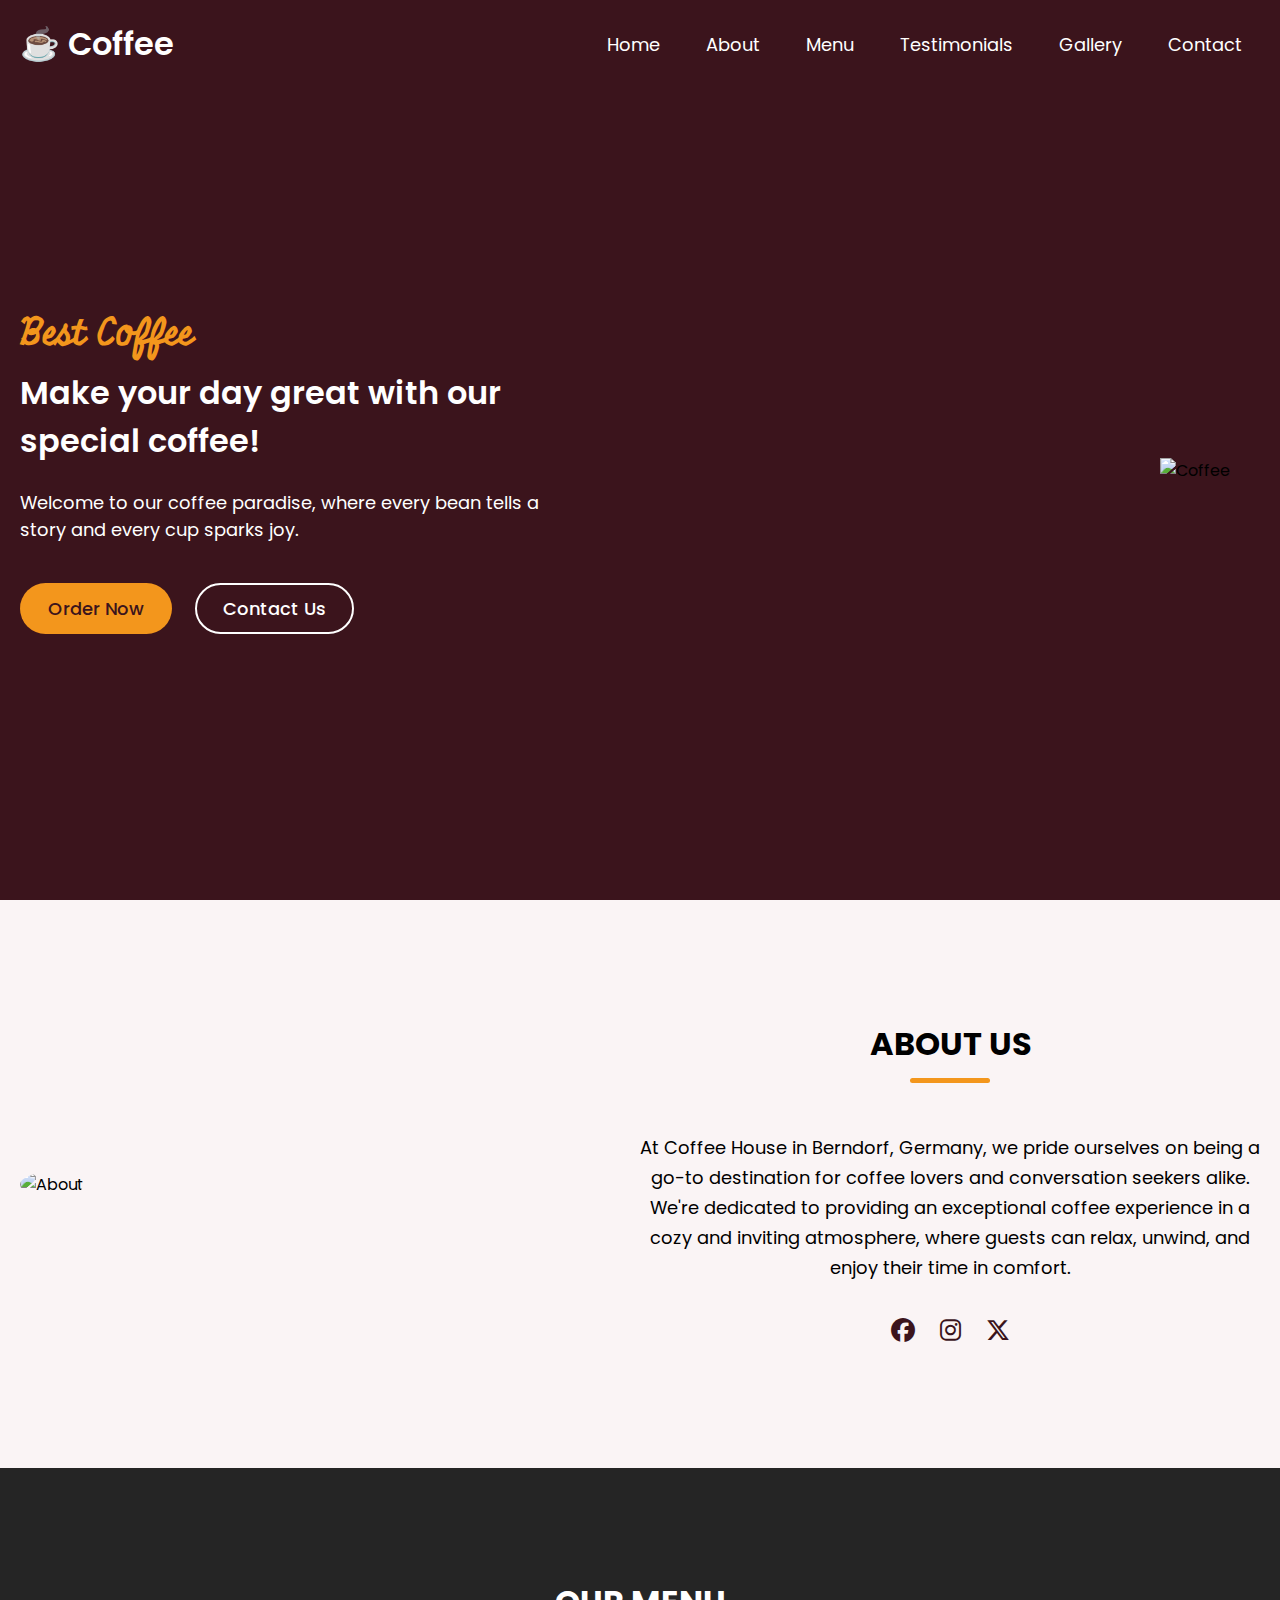
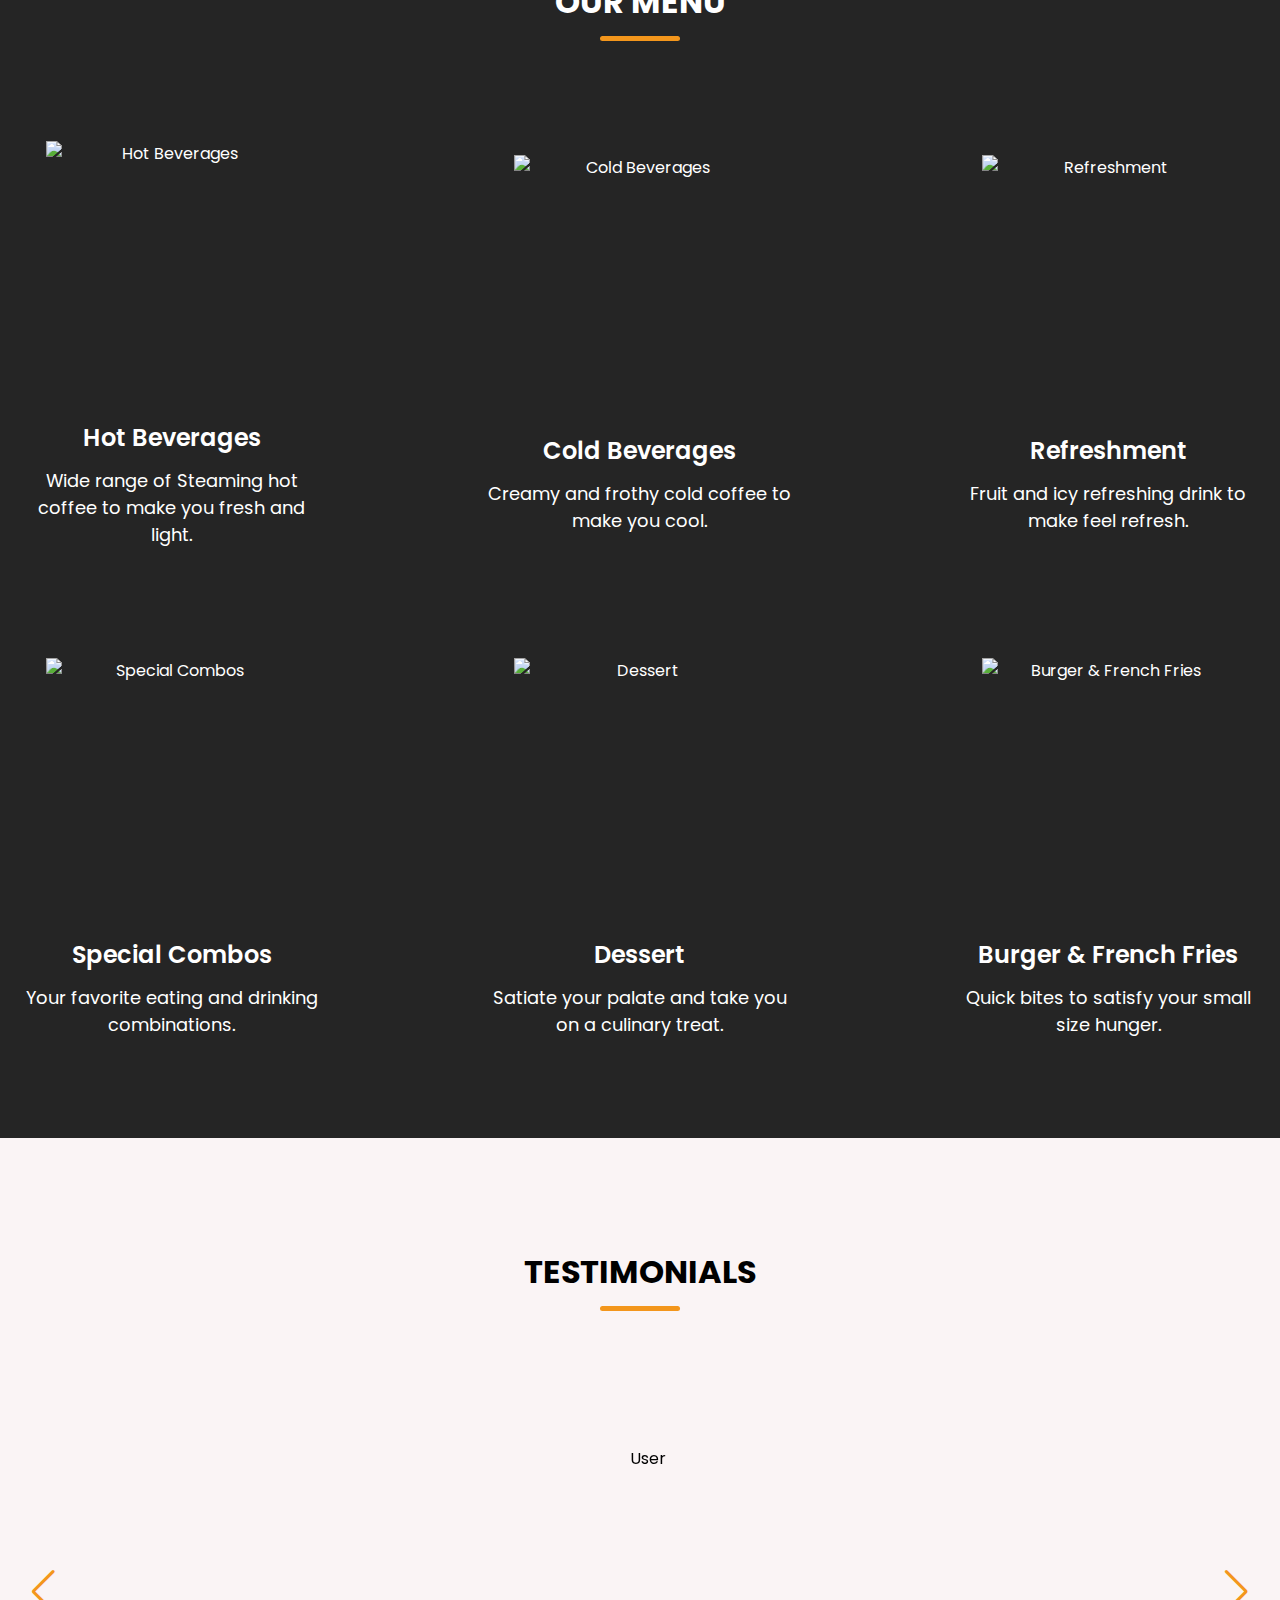
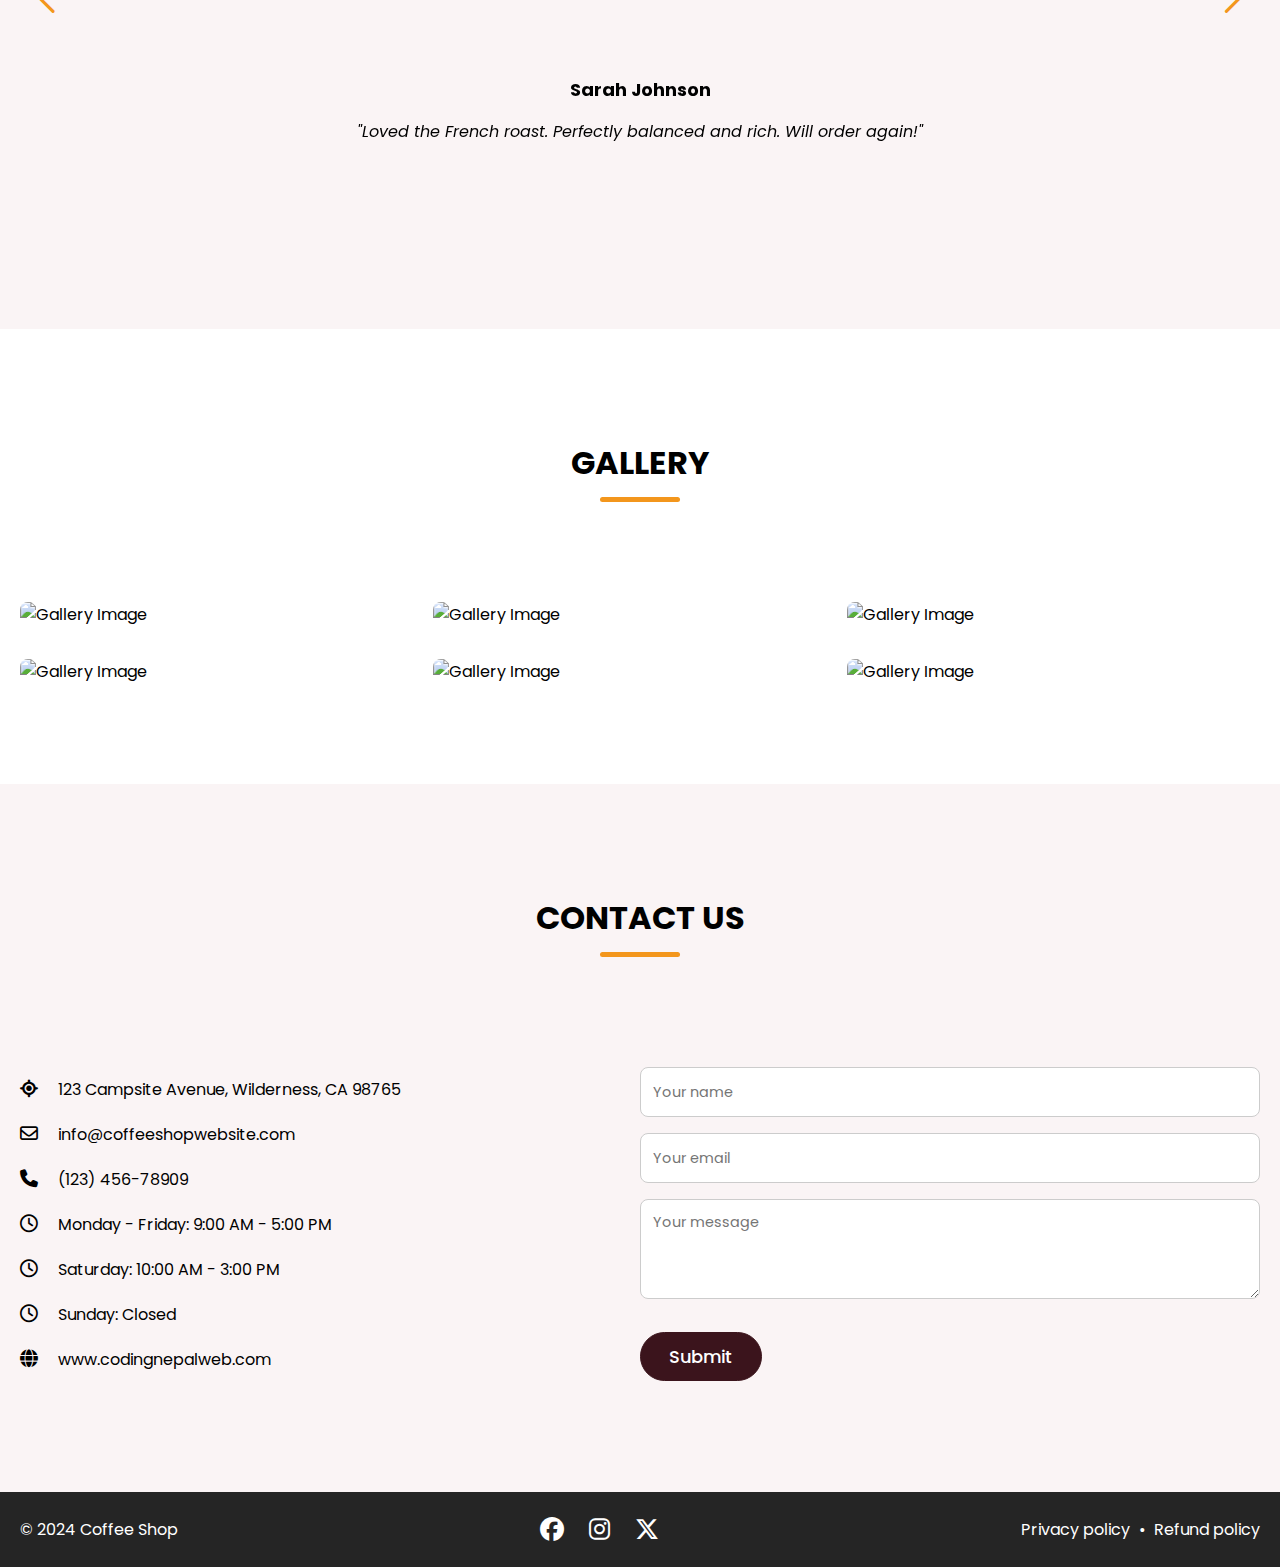
==== index.html @ ae1718e5 "Update index.html" ====
<!DOCTYPE html>
<!-- Coding by CodingNepal - youtube.com/@codingnepal -->
<html lang="en">
<head>
    <meta charset="UTF-8" />
    <meta name="viewport" content="width=device-width, initial-scale=1.0" />
    <title>Coffee Website | CodingNepal</title>
    <!-- Linking Font Awesome for icons -->
    <link rel="stylesheet" href="https://cdnjs.cloudflare.com/ajax/libs/font-awesome/6.6.0/css/all.min.css" />
    <!-- Linking Swiper CSS -->
    <link rel="stylesheet" href="https://cdn.jsdelivr.net/npm/swiper@11/swiper-bundle.min.css" />
    <link rel="stylesheet" href="style.css" />
</head>
<body>
    <!-- Header / Navbar -->
    <header>
        <nav class="navbar">
            <a href="#" class="nav-logo">
                <h2 class="logo-text">☕ Coffee</h2>
            </a>

            <ul class="nav-menu">
                <button id="menu-close-button" class="fas fa-times"></button>

                <li class="nav-item">
                    <a href="#" class="nav-link">Home</a>
                </li>
                <li class="nav-item">
                    <a href="#about" class="nav-link">About</a>
                </li>
                <li class="nav-item">
                    <a href="#menu" class="nav-link">Menu</a>
                </li>
                <li class="nav-item">
                    <a href="#testimonials" class="nav-link">Testimonials</a>
                </li>
                <li class="nav-item">
                    <a href="#gallery" class="nav-link">Gallery</a>
                </li>
                <li class="nav-item">
                    <a href="#contact" class="nav-link">Contact</a>
                </li>
            </ul>

            <button id="menu-open-button" class="fas fa-bars"></button>
        </nav>
    </header>

    <main>
        <!-- Hero section -->
        <section class="hero-section">
            <div class="section-content">
                <div class="hero-details">
                    <h2 class="title">Best Coffee</h2>
                    <h3 class="subtitle">Make your day great with our special coffee!</h3>
                    <p class="description">Welcome to our coffee paradise, where every bean tells a story and every cup sparks joy.</p>

                    <div class="buttons">
                        <a href="#" class="button order-now">Order Now</a>
                        <a href="#contact" class="button contact-us">Contact Us</a>
                    </div>
                </div>
                <div class="hero-image-wrapper">
                    <img src="images/coffee-hero-section.png" alt="Coffee" class="hero-image" />
                </div>
            </div>
        </section>

        <!-- About section -->
        <section class="about-section" id="about">
            <div class="section-content">
                <div class="about-image-wrapper">
                    <img src="images/about-image.jpg" alt="About" class="about-image" />
                </div>
                <div class="about-details">
                    <h2 class="section-title">About Us</h2>
                    <p class="text">At Coffee House in Berndorf, Germany, we pride ourselves on being a go-to destination for coffee lovers and conversation seekers alike. We're dedicated to providing an exceptional coffee experience in a cozy and inviting atmosphere, where guests can relax, unwind, and enjoy their time in comfort.</p>
                    <div class="social-link-list">
                        <a href="#" class="social-link"><i class="fa-brands fa-facebook"></i></a>
                        <a href="#" class="social-link"><i class="fa-brands fa-instagram"></i></a>
                        <a href="#" class="social-link"><i class="fa-brands fa-x-twitter"></i></a>
                    </div>
                </div>
            </div>
        </section>

        <!-- Menu section -->
        <section class="menu-section" id="menu">
            <h2 class="section-title">Our Menu</h2>
            <div class="section-content">
                <ul class="menu-list">
                    <li class="menu-item">
                        <img src="images/hot-beverages.png" alt="Hot Beverages" class="menu-image" />
                        <div class="menu-details">
                            <h3 class="name">Hot Beverages</h3>
                            <p class="text">Wide range of Steaming hot coffee to make you fresh and light.</p>
                        </div>
                    </li>
                    <li class="menu-item">
                        <img src="images/cold ```html
-beverages.png" alt="Cold Beverages" class="menu-image" />
                        <div class="menu-details">
                            <h3 class="name">Cold Beverages</h3>
                            <p class="text">Creamy and frothy cold coffee to make you cool.</p>
                        </div>
                    </li>
                    <li class="menu-item">
                        <img src="images/refreshment.png" alt="Refreshment" class="menu-image" />
                        <div class="menu-details">
                            <h3 class="name">Refreshment</h3>
                            <p class="text">Fruit and icy refreshing drink to make feel refresh.</p>
                        </div>
                    </li>
                    <li class="menu-item">
                        <img src="images/special-combo.png" alt="Special Combos" class="menu-image" />
                        <div class="menu-details">
                            <h3 class="name">Special Combos</h3>
                            <p class="text">Your favorite eating and drinking combinations.</p>
                        </div>
                    </li>
                    <li class="menu-item">
                        <img src="images/desserts.png" alt="Dessert" class="menu-image" />
                        <div class="menu-details">
                            <h3 class="name">Dessert</h3>
                            <p class="text">Satiate your palate and take you on a culinary treat.</p>
                        </div>
                    </li>
                    <li class="menu-item">
                        <img src="images/burger-frenchfries.png" alt="Burger & French Fries" class="menu-image" />
                        <div class="menu-details">
                            <h3 class="name">Burger & French Fries</h3>
                            <p class="text">Quick bites to satisfy your small size hunger.</p>
                        </div>
                    </li>
                </ul>
            </div>
        </section>

        <!-- Testimonials section -->
        <section class="testimonials-section" id="testimonials">
            <h2 class="section-title">Testimonials</h2>
            <div class="section-content">
                <div class="slider-container swiper">
                    <div class="slider-wrapper">
                        <ul class="testimonials-list swiper-wrapper">
                            <li class="testimonial swiper-slide">
                                <img src="images/user-1.jpg" alt="User " class="user-image" />
                                <h3 class="name">Sarah Johnson</h3>
                                <i class="feedback">"Loved the French roast. Perfectly balanced and rich. Will order again!"</i>
                            </li>
                            <li class="testimonial swiper-slide">
                                <img src="images/user-2.jpg" alt="User " class="user-image" />
                                <h3 class="name">James Wilson</h3>
                                <i class="feedback">"Great espresso blend! Smooth and bold flavor. Fast shipping too!"</i>
                            </li>
                            <li class="testimonial swiper-slide">
                                <img src="images/user-3.jpg" alt="User " class="user-image" />
                                <h3 class="name">Michael Brown</h3>
                                <i class="feedback">"Fantastic mocha flavor. Fresh and aromatic. Quick shipping!"</i>
                            </li>
                            <li class="testimonial swiper-slide">
                                <img src="images/user-4.jpg" alt="User " class="user-image" />
                                <h3 class="name">Emily Harris</h3>
                                <i class="feedback">"Excellent quality! Fresh beans and quick delivery. Highly recommend."</i>
                            </li>
                            <li class="testimonial swiper-slide">
                                <img src="images/user-5.jpg" alt="User " class="user-image" />
                                <h3 class="name">Anthony Thompson</h3>
                                <i class="feedback">"Best decaf I've tried! Smooth and flavorful. Arrived promptly."</i>
                            </li>
                        </ul>

                        <div class="swiper-pagination"></div>
                        <div class="swiper-slide-button swiper-button-prev"></div>
                        <div class="swiper-slide-button swiper-button-next"></div>
                    </div>
                </div>
            </div>
        </section>

        <!-- Gallery section -->
        <section class="gallery-section" id="gallery">
            <h2 class="section-title">Gallery</h2>
            <div class="section-content">
                <ul class="gallery-list">
                    <li class="gallery-item">
                        <img src="images/gallery-1.jpg" alt="Gallery Image" class="gallery-image" />
                    </li>
                    <li class="gallery-item">
                        <img src="images/gallery-2.jpg" alt="Gallery Image" class=" gallery-image" />
                    </li>
                    <li class="gallery-item">
                        <img src="images/gallery-3.jpg" alt="Gallery Image" class="gallery-image" />
                    </li>
                    <li class="gallery-item">
                        <img src="images/gallery-4.jpg" alt="Gallery Image" class="gallery-image" />
                    </li>
                    <li class="gallery-item">
                        <img src="images/gallery-5.jpg" alt="Gallery Image" class="gallery-image" />
                    </li>
                    <li class="gallery-item">
                        <img src="images/gallery-6.jpg" alt="Gallery Image" class="gallery-image" />
                    </li>
                </ul>
            </div>
        </section>

        <!-- Contact section -->
        <section class="contact-section" id="contact">
            <h2 class="section-title">Contact Us</h2>
            <div class="section-content">
                <ul class="contact-info-list">
                    <li class="contact-info">
                        <i class="fa-solid fa-location-crosshairs"></i>
                        <p>123 Campsite Avenue, Wilderness, CA 98765</p>
                    </li>
                    <li class="contact-info">
                        <i class="fa-regular fa-envelope"></i>
                        <p>info@coffeeshopwebsite.com</p>
                    </li>
                    <li class="contact-info">
                        <i class="fa-solid fa-phone"></i>
                        <p>(123) 456-78909</p>
                    </li>
                    <li class="contact-info">
                        <i class="fa-regular fa-clock"></i>
                        <p>Monday - Friday: 9:00 AM - 5:00 PM</p>
                    </li>
                    <li class="contact-info">
                        <i class="fa-regular fa-clock"></i>
                        <p>Saturday: 10:00 AM - 3:00 PM</p>
                    </li>
                    <li class="contact-info">
                        <i class="fa-regular fa-clock"></i>
                        <p>Sunday: Closed</p>
                    </li>
                    <li class="contact-info">
                        <i class="fa-solid fa-globe"></i>
                        <p>www.codingnepalweb.com</p>
                    </li>
                </ul>

                <form action="#" class="contact-form">
                    <input type="text" placeholder="Your name" class="form-input" required />
                    <input type="email" placeholder="Your email" class="form-input" required />
                    <textarea placeholder="Your message" class="form-input" required></textarea>
                    <button type="submit" class="button submit-button">Submit</button>
                </form>
            </div>
        </section>

        <!-- Footer section -->
        <footer class="footer-section">
            <div class="section-content">
                <p class="copyright-text">© 2024 Coffee Shop</p>

                <div class="social-link-list">
                    <a href="#" class="social-link"><i class="fa-brands fa-facebook"></i></a>
                    <a href="#" class="social-link"><i class="fa-brands fa-instagram"></i></a>
                    <a href="#" class="social-link"><i class="fa-brands fa-x-twitter"></i></a>
                </div>

                <p class="policy-text">
                    <a href="#" class="policy-link">Privacy policy</a>
                    <span class="separator">•</span>
                    <a href="#" class="policy-link">Refund policy</a>
                </p>
            </div>
        </footer>
    </main>

    <!-- Linking Swiper script -->
    <script src="https://cdn.jsdelivr.net/npm/swiper@11/swiper-bundle.min.js"></script>

    <!-- Linking custom script -->
    <script src="script.js"></script>
</body>
</html>
---- style.css ----
/* Google Fonts Link */
@import url('https://fonts.googleapis.com/css2?family=Miniver&family=Poppins:ital,wght@0,400;0,500;0,600;0,700;1,400&display=swap');

* {
  padding: 0;
  margin: 0;
  box-sizing: border-box;
  font-family: "Poppins", sans-serif;
}

:root {
  /* Colors */
  --white-color: #fff;
  --dark-color: #252525;
  --primary-color: #3b141c;
  --secondary-color: #f3961c;
  --light-pink-color: #faf4f5;
  --medium-gray-color: #ccc;

  /* Font size */
  --font-size-s: 0.9rem;
  --font-size-n: 1rem;
  --font-size-m: 1.12rem;
  --font-size-l: 1.5rem;
  --font-size-xl: 2rem;
  --font-size-xxl: 2.3rem;

  /* Font weight */
  --font-weight-normal: 400;
  --font-weight-medium: 500;
  --font-weight-semibold: 600;
  --font-weight-bold: 700;

  /* Border radius */
  --border-radius-s: 8px;
  --border-radius-m: 30px;
  --border-radius-circle: 50%;

  /* Site max width */
  --site-max-width: 1300px;
}

html {
  scroll-behavior: smooth;
}

/* Stylings for whole site */
ul {
  list-style: none;
}

a {
  text-decoration: none;
}

button {
  cursor: pointer;
  background: none;
  border: none;
}

img {
  width: 100%;
}

:where(section, footer) .section-content {
  margin: 0 auto;
  padding: 0 20px;
  max-width: var(--site-max-width);
}

section .section-title {
  text-align: center;
  padding: 60px 0 100px;
  text-transform: uppercase;
  font-size: var(--font-size-xl);
}

section .section-title::after {
  content: "";
  width: 80px;
  height: 5px;
  display: block;
  margin: 10px auto 0;
  background: var(--secondary-color);
  border-radius: var(--border-radius-s);
}

/* Navbar styling */
header {
  z-index: 5;
  width: 100%;
  position: fixed;
  background: var(--primary-color);
}

header .navbar {
  display: flex;
  padding: 20px;
  align-items: center;
  margin: 0 auto;
  justify-content: space-between;
  max-width: var(--site-max-width);
}

.navbar .nav-logo .logo-text {
  color: var(--white-color);
  font-size: var(--font-size-xl);
  font-weight: var(--font-weight-semibold);
}

.navbar .nav-menu {
  gap: 10px;
  display: flex;
}

.navbar .nav-menu .nav-link {
  padding: 10px 18px;
  color: var(--white-color);
  font-size: var(--font-size-m);
  border-radius: var(--border-radius-m);
  transition: 0.3s ease;
}

.navbar .nav-menu .nav-link:hover {
  color: var(--primary-color);
  background: var(--secondary-color);
}

.navbar :where(#menu-open-button, #menu-close-button) {
  display: none;
}

/* Hero section styling */
.hero-section {
  min-height: 100vh;
  background: var(--primary-color);
}

.hero-section .section-content {
  display: flex;
  padding-top: 40px;
  align-items: center;
  min-height: 100vh;
  justify-content: space-between;
}

.hero-section .hero-details {
  color: var(--white-color);
}

.hero-section .hero-details .title {
  font-size: var(--font-size-xxl);
  color: var(--secondary-color);
  font-family: "Miniver", sans-serif;
}

.hero-section .hero-details .subtitle {
  margin-top: 8px;
  max-width: 70%;
  font-size: var(--font-size-xl);
  font-weight: var(--font-weight-semibold);
}

.hero-section .hero-details .description {
  max-width: 70%;
  margin: 24px 0 40px;
  font-size: var(--font-size-m);
}

.hero-section .hero-details .buttons {
  display: flex;
  gap: 23px;
}

.hero-section .hero-details .button {
  padding: 10px 26px;
  display: block;
  border: 2px solid transparent;
  border-radius: var(--border-radius-m);
  background: var(--secondary-color);
  color: var(--primary-color);
  font-size: var(--font-size-m);
  font-weight: var(--font-weight-medium);
  transition: 0.3s ease;
}

.hero-section .hero-details .button:hover,
.hero-section .hero-details .button.contact-us {
  color: var(--white-color);
  border-color: var(--white-color);
  background: transparent;
}

.hero-section .hero-details .button.contact-us:hover {
  color: var(--primary-color);
  background: var(--secondary-color);
  border-color: var(--secondary-color);
}

.hero-section .hero-image-wrapper {
  max-width: 500px;
  margin-right: 30px;
}

/* About section styling */
.about-section {
  padding: 120px 0;
  background: var(--light-pink-color);
}

.about-section .section-content {
  display: flex;
  gap: 50px;
  align-items: center;
  justify-content: space-between;
}

.about-section .about-image-wrapper .about-image {
  height: 400px;
  width: 400px;
  object-fit: cover;
  border-radius: var(--border-radius-circle);
}

.about-section .about-details {
  max-width: 50%;
}

.about-section .about-details .section-title {
  padding: 0;
}

.about-section .about-details .text {
  line-height: 30px;
  margin: 50px 0 30px;
  text-align: center;
  font-size: var(--font-size-m);
}

.about-section .social-link-list {
  display: flex;
  gap: 25px;
  justify-content: center;
}

.about-section .social-link-list .social-link {
  color: var(--primary-color);
  font-size: var(--font-size-l);
  transition: 0.2s ease;
}

.about-section .social-link-list .social-link:hover {
  color: var(--secondary-color);
}

/* Menu section styling */
.menu-section {
  color: var(--white-color);
  background: var(--dark-color);
  padding: 50px 0 100px;
}

.menu-section .menu-list {
  display: flex;
  gap: 110px;
  flex-wrap: wrap;
  align-items: center;
  justify-content: space-between;
}

.menu-section .menu-list .menu-item {
  display: flex;
  text-align: center;
  flex-direction: column;
  align-items: center;
  justify-content: space-between;
  width: calc(100% / 3 - 110px);
}

.menu-section .menu-list .menu-item .menu-image {
  width: 83%;
  aspect-ratio: 1;
  margin-bottom: 15px;
  object-fit: contain;
}

.menu-section .menu-list .menu-item .name {
  margin: 12px 0;
  font-size: var(--font-size-l);
  font-weight: var(--font-weight-semibold);
}

.menu-section .menu-list .menu-item .text {
  font-size: var(--font-size-m);
}

/* Testimonials section styling */
.testimonials-section {
  padding: 50px 0 100px;
  background: var(--light-pink-color);
}

.testimonials-section .slider-wrapper {
  overflow: hidden;
  margin: 0 60px 50px;
}

.testimonials-section .testimonial {
  user-select: none;
  padding: 35px;
  display: flex;
  flex-direction: column;
  justify-content: center;
  align-items: center;
  text-align: center;
}

.testimonials-section .testimonial .user-image {
  width: 180px;
  height: 180px;
  margin-bottom: 50px;
  object-fit: cover;
  border-radius: var(--border-radius-circle);
}

.testimonials-section .testimonial .name {
  margin-bottom: 16px;
  font-size: var(--font-size-m);
}

.testimonials-section .testimonial .feedback {
  line-height: 25px;
}

.testimonials-section .swiper-pagination-bullet {
  width: 15px;
  height: 15px;
  opacity: 1;
  background: var(--secondary-color);
}

.testimonials-section .swiper-slide-button {
  color: var(--secondary-color);
  margin-top: -50px;
  transition: 0.3s ease;
}

.testimonials-section .swiper-slide-button:hover {
  color: var(--primary-color);
}

/* Gallery section styling */
.gallery-section {
  padding: 50px 0 100px;
}

.gallery-section .gallery-list {
  display: flex;
  gap: 32px;
  flex-wrap: wrap;
}

.gallery-section .gallery-list .gallery-item {
  overflow: hidden;
  border-radius: var(--border-radius-s);
  width: calc(100% / 3 - 32px);
}

.gallery-section .gallery-item .gallery-image {
  width: 100%;
  height: 100%;
  cursor: zoom-in;
  transition: 0.3s ease;
}

.gallery-section .gallery-item:hover .gallery-image {
  transform: scale(1.3);
}

/* Contact section styling */
.contact-section {
  padding: 50px 0 100px;
  background: var(--light-pink-color);
}

.contact-section .section-content {
  display: flex;
  gap: 48px;
  align-items: center;
  justify-content: space-between;
}

.contact-section .contact-info-list .contact-info {
  display: flex;
  gap: 20px;
  margin: 20px 0;
  align-items: center;
}

.contact-section .contact-info-list .contact-info i {
  font-size: var(--font-size-m);
}

.contact-section .contact-form .form-input {
  width: 100%;
  height: 50px;
  padding: 0 12px;
  outline: none;
  margin-bottom: 16px;
  font-size: var(--font-size-s);
  border-radius: var(--border-radius-s);
  border: 1px solid var(--medium-gray-color);
}

.contact-section .contact-form {
  max-width: 50%;
}

.contact-section .contact-form textarea.form-input {
  height: 100px;
  padding: 12px;
  resize: vertical;
}

.contact-section .contact-form .form-input:focus {
  border-color: var(--secondary-color);
}

.contact-section .contact-form .submit-button {
  padding: 10px 28px;
  outline: none;
  margin-top: 10px;
  border: 1px solid var(--primary-color);
  border-radius: var(--border-radius-m);
  background: var(--primary-color);
  color: var(--white-color);
  font-size: var(--font-size-m);
  font-weight: var(--font-weight-medium);
  transition: 0.3s ease;
}

.contact-section .contact-form .submit-button:hover {
  color: var(--primary-color);
  background: transparent;
}

/* Footer section styling */
.footer-section {
  padding: 20px 0;
  background: var(--dark-color);
}

.footer-section .section-content {
  display: flex;
  align-items: center;
  justify-content: space-between;
}

.footer-section :where(.copyright-text, .social-link, .policy-link) {
  color: var(--white-color);
  transition: 0.2s ease;
}

.footer-section .social-link-list {
  display: flex;
  gap: 25px;
}

.footer-section .social-link-list .social-link {
  font-size: var(--font-size-l);
}

.footer-section .social-link-list .social-link:hover,
.footer-section .policy-text .policy-link:hover {
  color: var(--secondary-color);
}

.footer-section .policy-text .separator {
  color: #fff;
  margin: 0 5px;
}

/* Responsive media query code for max width 1024px */
@media screen and (max-width: 1024px) {
  .menu-section .menu-list {
    gap: 60px;
  }

  .menu-section .menu-list .menu-item {
    width: calc(100% / 3 - 60px);
  }

}

/* Responsive media query code for max width 900px */
@media screen and (max-width: 900px) {
  :root {
    --font-size-m: 1rem;
    --font-size-l: 1.3rem;
    --font-size-xl: 1.5rem;
    --font-size-xxl: 1.8rem;
  }

  body.show-mobile-menu {
    overflow: hidden;
  }

  body.show-mobile-menu header::before {
    content: "";
    content: '';
    position: fixed;
    top: 0;
    left: 0;
    height: 100%;
    width: 100%;
    backdrop-filter: blur(5px);
    background: rgba(0, 0, 0, 0.2);
  }

  .navbar :is(#menu-open-button, #menu-close-button) {
    font-size: var(--font-size-l);

    display: block;
  }

  .navbar :is(#menu-open-button, #menu-close-button):hover {
    color: var(--secondary-color) !important;
  }

  .navbar #menu-open-button {
    color: #fff;
  }

  .navbar .nav-menu #menu-close-button {
    position: absolute;
    right: 30px;
    top: 30px;
  }

  .navbar .nav-menu {
    display: block;
    background: #fff;
    position: fixed;
    top: 0;
    left: -300px;
    height: 100%;
    width: 300px;
    display: flex;
    align-items: center;
    flex-direction: column;
    padding-top: 100px;
    transition: left 0.2s ease;
  }

  body.show-mobile-menu .nav-menu {
    left: 0;
  }

  .navbar .nav-menu .nav-link {
    display: block;
    margin-top: 17px;
    padding: 10px 22px;
    color: var(--dark-color);
    font-size: var(--font-size-l);
  }

  .hero-section .section-content {
    text-align: center;
    gap: 50px;
    padding: 30px 20px 20px;
    justify-content: center;
    flex-direction: column-reverse;
  }

  .hero-section .hero-details :is(.subtitle, .description),
  .about-section .about-details,
  .contact-section .contact-form {
    max-width: 100%;
  }

  .hero-section .hero-details .buttons {
    justify-content: center;
  }

  .hero-section .hero-image-wrapper {
    max-width: 270px;
    margin-right: 0;
  }

  .about-section .section-content {
    gap: 70px;
    flex-direction: column-reverse;
  }

  .about-section .about-image-wrapper .about-image {
    width: 100%;
    height: 100%;
    aspect-ratio: 1;
    max-width: 250px;
  }

  .menu-section .menu-list {
    gap: 30px;
  }

  .menu-section .menu-list .menu-item {
    width: calc(100% / 2 - 30px);
  }

  .menu-section .menu-list .menu-item .menu-image {
    max-width: 200px;
  }

  .gallery-section .gallery-list {
    gap: 30px;
  }

  .gallery-section .gallery-list .gallery-item {
    width: calc(100% / 2 - 30px);
  }

  .contact-section .section-content {
    align-items: center;
    flex-direction: column-reverse;
  }
}

/* Responsive media query code for max width 640px */
@media screen and (max-width: 640px) {

  .menu-section .menu-list .menu-item,
  .gallery-section .gallery-list .gallery-item {
    width: 100%;
  }

  .menu-section .menu-list {
    gap: 60px;
  }

  .testimonials-section .slider-wrapper {
    margin: 0 0 30px;
  }

  .testimonials-section .swiper-slide-button {
    display: none;
  }

  .footer-section .section-content {
    flex-direction: column;
    gap: 20px;
  }
}
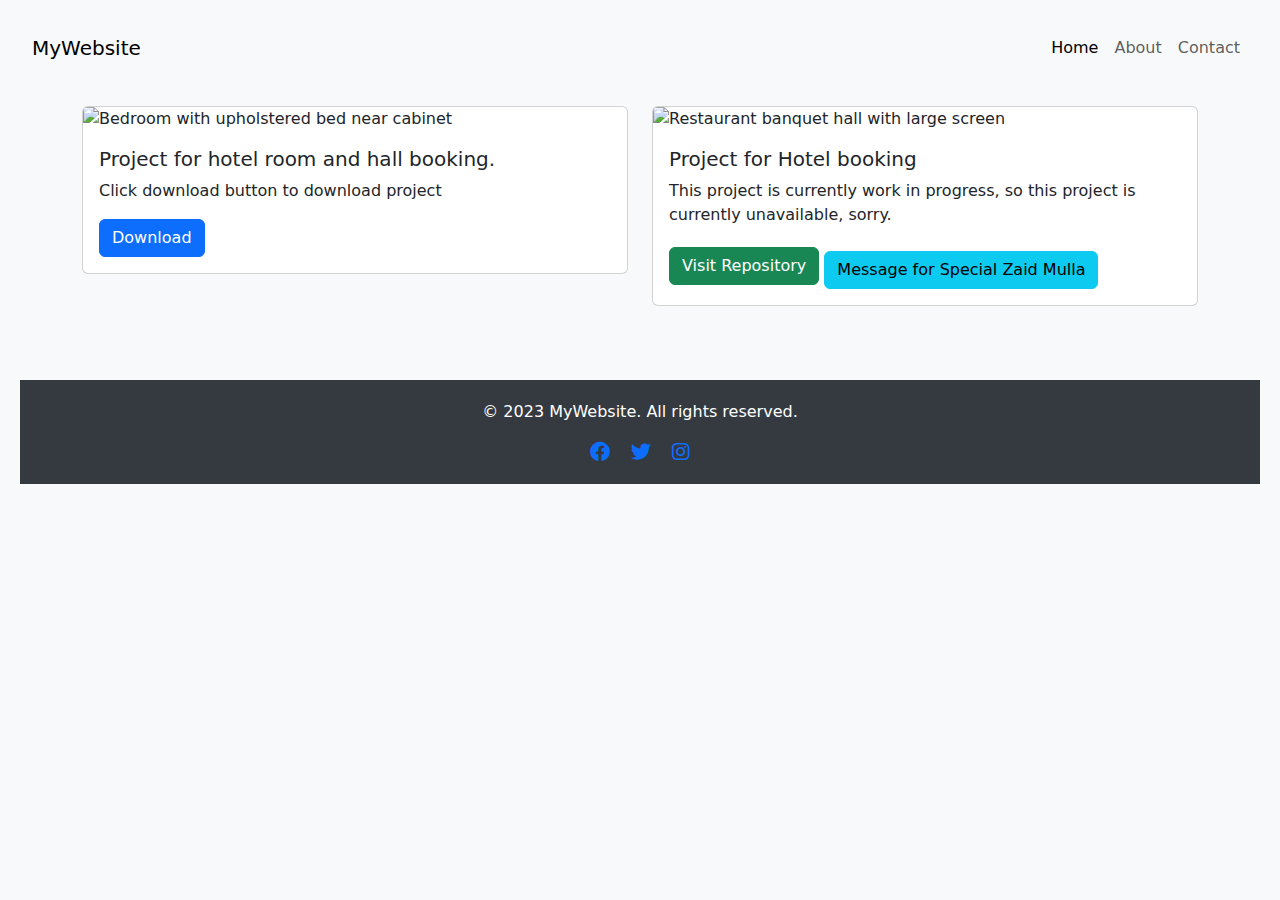
==== commit 828506cb: "Update index.html" ====
--- a/index.html
+++ b/index.html
@@ -1,278 +1,143 @@
 <!DOCTYPE html>
-<!-- Coding by CodingNepal - youtube.com/@codingnepal -->
 <html lang="en">
 <head>
-    <meta charset="UTF-8" />
-    <meta name="viewport" content="width=device-width, initial-scale=1.0" />
-    <title>Coffee Website | CodingNepal</title>
-    <!-- Linking Font Awesome for icons -->
-    <link rel="stylesheet" href="https://cdnjs.cloudflare.com/ajax/libs/font-awesome/6.6.0/css/all.min.css" />
-    <!-- Linking Swiper CSS -->
-    <link rel="stylesheet" href="https://cdn.jsdelivr.net/npm/swiper@11/swiper-bundle.min.css" />
-    <link rel="stylesheet" href="style.css" />
+    <meta charset="UTF-8">
+    <meta name="viewport" content="width=device-width, initial-scale=1.0">
+    <title>Card Page</title>
+    <!-- Bootstrap CSS -->
+    <link href="https://cdn.jsdelivr.net/npm/bootstrap@5.3.0/dist/css/bootstrap.min.css" rel="stylesheet">
+    <!-- Font Awesome -->
+    <link rel="stylesheet" href="https://cdnjs.cloudflare.com/ajax/libs/font-awesome/6.0.0/css/all.min.css">
+    <style>
+        body {
+            padding: 20px;
+            background-color: #f8f9fa;
+        }
+        .card {
+            transition: transform 0.3s;
+        }
+        .card:hover {
+            transform: translateY(-10px);
+        }
+        .navbar {
+            margin-bottom: 30px;
+        }
+        footer {
+            margin-top: 50px;
+            padding: 20px 0;
+            background-color: #343a40;
+            color: white;
+        }
+    </style>
 </head>
 <body>
-    <!-- Header / Navbar -->
-    <header>
-        <nav class="navbar">
-            <a href="#" class="nav-logo">
-                <h2 class="logo-text">☕ Coffee</h2>
-            </a>
+    <!-- Navbar -->
+    <nav class="navbar navbar-expand-lg navbar-light bg-light">
+        <div class="container-fluid">
+            <a class="navbar-brand" href="#">MyWebsite</a>
+            <button class="navbar-toggler" type="button" data-bs-toggle="collapse" data-bs-target="#navbarNav">
+                <span class="navbar-toggler-icon"></span>
+            </button>
+            <div class="collapse navbar-collapse" id="navbarNav">
+                <ul class="navbar-nav ms-auto">
+                    <li class="nav-item">
+                        <a class="nav-link active" href="#">Home</a>
+                    </li>
+                    <li class="nav-item">
+                        <a class="nav-link" href="#">About</a>
+                    </li>
+                    <li class="nav-item">
+                        <a class="nav-link" href="#">Contact</a>
+                    </li>
+                </ul>
+            </div>
+        </div>
+    </nav>
 
-            <ul class="nav-menu">
-                <button id="menu-close-button" class="fas fa-times"></button>
-
-                <li class="nav-item">
-                    <a href="#" class="nav-link">Home</a>
-                </li>
-                <li class="nav-item">
-                    <a href="#about" class="nav-link">About</a>
-                </li>
-                <li class="nav-item">
-                    <a href="#menu" class="nav-link">Menu</a>
-                </li>
-                <li class="nav-item">
-                    <a href="#testimonials" class="nav-link">Testimonials</a>
-                </li>
-                <li class="nav-item">
-                    <a href="#gallery" class="nav-link">Gallery</a>
-                </li>
-                <li class="nav-item">
-                    <a href="#contact" class="nav-link">Contact</a>
-                </li>
-            </ul>
-
-            <button id="menu-open-button" class="fas fa-bars"></button>
-        </nav>
-    </header>
-
-    <main>
-        <!-- Hero section -->
-        <section class="hero-section">
-            <div class="section-content">
-                <div class="hero-details">
-                    <h2 class="title">Best Coffee</h2>
-                    <h3 class="subtitle">Make your day great with our special coffee!</h3>
-                    <p class="description">Welcome to our coffee paradise, where every bean tells a story and every cup sparks joy.</p>
-
-                    <div class="buttons">
-                        <a href="#" class="button order-now">Order Now</a>
-                        <a href="#contact" class="button contact-us">Contact Us</a>
-                    </div>
-                </div>
-                <div class="hero-image-wrapper">
-                    <img src="images/coffee-hero-section.png" alt="Coffee" class="hero-image" />
-                </div>
-            </div>
-        </section>
-
-        <!-- About section -->
-        <section class="about-section" id="about">
-            <div class="section-content">
-                <div class="about-image-wrapper">
-                    <img src="images/about-image.jpg" alt="About" class="about-image" />
-                </div>
-                <div class="about-details">
-                    <h2 class="section-title">About Us</h2>
-                    <p class="text">At Coffee House in Berndorf, Germany, we pride ourselves on being a go-to destination for coffee lovers and conversation seekers alike. We're dedicated to providing an exceptional coffee experience in a cozy and inviting atmosphere, where guests can relax, unwind, and enjoy their time in comfort.</p>
-                    <div class="social-link-list">
-                        <a href="#" class="social-link"><i class="fa-brands fa-facebook"></i></a>
-                        <a href="#" class="social-link"><i class="fa-brands fa-instagram"></i></a>
-                        <a href="#" class="social-link"><i class="fa-brands fa-x-twitter"></i></a>
+    <!-- Card Container -->
+    <div class="container">
+        <div class="row">
+            <!-- Card 1 -->
+            <div class="col-md-6 mb-4">
+                <div class="card">
+                    <!-- Updated Image for Card 1 -->
+                    <img src="https://images.pexels.com/photos/262048/pexels-photo-262048.jpeg" 
+                         class="card-img-top img-fluid" 
+                         alt="Bedroom with upholstered bed near cabinet">
+                    <div class="card-body">
+                        <h5 class="card-title">Project for hotel room and hall booking.</h5>
+                        <p class="card-text">Click download button to download project</p>
+                        <!-- Updated Button with Link -->
+                        <a href="https://aadildiwan107.github.io/Cafe/" target="_blank" class="btn btn-primary">Download</a>
                     </div>
                 </div>
             </div>
-        </section>
-
-        <!-- Menu section -->
-        <section class="menu-section" id="menu">
-            <h2 class="section-title">Our Menu</h2>
-            <div class="section-content">
-                <ul class="menu-list">
-                    <li class="menu-item">
-                        <img src="images/hot-beverages.png" alt="Hot Beverages" class="menu-image" />
-                        <div class="menu-details">
-                            <h3 class="name">Hot Beverages</h3>
-                            <p class="text">Wide range of Steaming hot coffee to make you fresh and light.</p>
-                        </div>
-                    </li>
-                    <li class="menu-item">
-                        <img src="images/cold ```html
--beverages.png" alt="Cold Beverages" class="menu-image" />
-                        <div class="menu-details">
-                            <h3 class="name">Cold Beverages</h3>
-                            <p class="text">Creamy and frothy cold coffee to make you cool.</p>
-                        </div>
-                    </li>
-                    <li class="menu-item">
-                        <img src="images/refreshment.png" alt="Refreshment" class="menu-image" />
-                        <div class="menu-details">
-                            <h3 class="name">Refreshment</h3>
-                            <p class="text">Fruit and icy refreshing drink to make feel refresh.</p>
-                        </div>
-                    </li>
-                    <li class="menu-item">
-                        <img src="images/special-combo.png" alt="Special Combos" class="menu-image" />
-                        <div class="menu-details">
-                            <h3 class="name">Special Combos</h3>
-                            <p class="text">Your favorite eating and drinking combinations.</p>
-                        </div>
-                    </li>
-                    <li class="menu-item">
-                        <img src="images/desserts.png" alt="Dessert" class="menu-image" />
-                        <div class="menu-details">
-                            <h3 class="name">Dessert</h3>
-                            <p class="text">Satiate your palate and take you on a culinary treat.</p>
-                        </div>
-                    </li>
-                    <li class="menu-item">
-                        <img src="images/burger-frenchfries.png" alt="Burger & French Fries" class="menu-image" />
-                        <div class="menu-details">
-                            <h3 class="name">Burger & French Fries</h3>
-                            <p class="text">Quick bites to satisfy your small size hunger.</p>
-                        </div>
-                    </li>
-                </ul>
-            </div>
-        </section>
-
-        <!-- Testimonials section -->
-        <section class="testimonials-section" id="testimonials">
-            <h2 class="section-title">Testimonials</h2>
-            <div class="section-content">
-                <div class="slider-container swiper">
-                    <div class="slider-wrapper">
-                        <ul class="testimonials-list swiper-wrapper">
-                            <li class="testimonial swiper-slide">
-                                <img src="images/user-1.jpg" alt="User " class="user-image" />
-                                <h3 class="name">Sarah Johnson</h3>
-                                <i class="feedback">"Loved the French roast. Perfectly balanced and rich. Will order again!"</i>
-                            </li>
-                            <li class="testimonial swiper-slide">
-                                <img src="images/user-2.jpg" alt="User " class="user-image" />
-                                <h3 class="name">James Wilson</h3>
-                                <i class="feedback">"Great espresso blend! Smooth and bold flavor. Fast shipping too!"</i>
-                            </li>
-                            <li class="testimonial swiper-slide">
-                                <img src="images/user-3.jpg" alt="User " class="user-image" />
-                                <h3 class="name">Michael Brown</h3>
-                                <i class="feedback">"Fantastic mocha flavor. Fresh and aromatic. Quick shipping!"</i>
-                            </li>
-                            <li class="testimonial swiper-slide">
-                                <img src="images/user-4.jpg" alt="User " class="user-image" />
-                                <h3 class="name">Emily Harris</h3>
-                                <i class="feedback">"Excellent quality! Fresh beans and quick delivery. Highly recommend."</i>
-                            </li>
-                            <li class="testimonial swiper-slide">
-                                <img src="images/user-5.jpg" alt="User " class="user-image" />
-                                <h3 class="name">Anthony Thompson</h3>
-                                <i class="feedback">"Best decaf I've tried! Smooth and flavorful. Arrived promptly."</i>
-                            </li>
-                        </ul>
-
-                        <div class="swiper-pagination"></div>
-                        <div class="swiper-slide-button swiper-button-prev"></div>
-                        <div class="swiper-slide-button swiper-button-next"></div>
+            
+            <!-- Card 2 -->
+            <div class="col-md-6 mb-4">
+                <div class="card">
+                    <!-- Updated Image for Card 2 -->
+                    <img src="https://images.pexels.com/photos/17056962/pexels-photo-17056962.jpeg" 
+                         class="card-img-top img-fluid" 
+                         alt="Restaurant banquet hall with large screen">
+                    <div class="card-body">
+                        <h5 class="card-title">Project for Hotel booking</h5>
+                        <p class="card-text">This project is currently work in progress, so this project is currently unavailable, sorry.</p>
+                        <!-- Updated Button with Link -->
+                        <a href="https://github.com/AadilDiwan107/mulla-booking.git" target="_blank" class="btn btn-success">Visit Repository</a>
+                        <button class="btn btn-info mt-2" data-bs-toggle="modal" data-bs-target="#videoModal">Message for Special Zaid Mulla</button>
                     </div>
                 </div>
             </div>
-        </section>
+        </div>
+    </div>
 
-        <!-- Gallery section -->
-        <section class="gallery-section" id="gallery">
-            <h2 class="section-title">Gallery</h2>
-            <div class="section-content">
-                <ul class="gallery-list">
-                    <li class="gallery-item">
-                        <img src="images/gallery-1.jpg" alt="Gallery Image" class="gallery-image" />
-                    </li>
-                    <li class="gallery-item">
-                        <img src="images/gallery-2.jpg" alt="Gallery Image" class=" gallery-image" />
-                    </li>
-                    <li class="gallery-item">
-                        <img src="images/gallery-3.jpg" alt="Gallery Image" class="gallery-image" />
-                    </li>
-                    <li class="gallery-item">
-                        <img src="images/gallery-4.jpg" alt="Gallery Image" class="gallery-image" />
-                    </li>
-                    <li class="gallery-item">
-                        <img src="images/gallery-5.jpg" alt="Gallery Image" class="gallery-image" />
-                    </li>
-                    <li class="gallery-item">
-                        <img src="images/gallery-6.jpg" alt="Gallery Image" class="gallery-image" />
-                    </li>
-                </ul>
+    <!-- Video Modal -->
+    <div class="modal fade" id="videoModal" tabindex="-1" aria-labelledby="videoModalLabel" aria-hidden="true">
+        <div class="modal-dialog modal-lg">
+            <div class="modal-content">
+                <div class="modal-header">
+                    <h5 class="modal-title" id="videoModalLabel">Video Player</h5>
+                    <button type="button" class="btn-close" data-bs-dismiss="modal" aria-label="Close"></button>
+                </div>
+                <div class="modal-body">
+                    <div class="ratio ratio-16x9">
+                        <iframe src="https://www.youtube.com/embed/qPJU17FYIkQ" allowfullscreen></iframe>
+                    </div>
+                </div>
+                <div class="modal-footer">
+                    <button type="button" class="btn btn-secondary" data-bs-dismiss="modal">Close</button>
+                </div>
             </div>
-        </section>
+        </div>
+    </div>
 
-        <!-- Contact section -->
-        <section class="contact-section" id="contact">
-            <h2 class="section-title">Contact Us</h2>
-            <div class="section-content">
-                <ul class="contact-info-list">
-                    <li class="contact-info">
-                        <i class="fa-solid fa-location-crosshairs"></i>
-                        <p>123 Campsite Avenue, Wilderness, CA 98765</p>
-                    </li>
-                    <li class="contact-info">
-                        <i class="fa-regular fa-envelope"></i>
-                        <p>info@coffeeshopwebsite.com</p>
-                    </li>
-                    <li class="contact-info">
-                        <i class="fa-solid fa-phone"></i>
-                        <p>(123) 456-78909</p>
-                    </li>
-                    <li class="contact-info">
-                        <i class="fa-regular fa-clock"></i>
-                        <p>Monday - Friday: 9:00 AM - 5:00 PM</p>
-                    </li>
-                    <li class="contact-info">
-                        <i class="fa-regular fa-clock"></i>
-                        <p>Saturday: 10:00 AM - 3:00 PM</p>
-                    </li>
-                    <li class="contact-info">
-                        <i class="fa-regular fa-clock"></i>
-                        <p>Sunday: Closed</p>
-                    </li>
-                    <li class="contact-info">
-                        <i class="fa-solid fa-globe"></i>
-                        <p>www.codingnepalweb.com</p>
-                    </li>
-                </ul>
+    <!-- Footer -->
+    <footer class="text-center">
+        <div class="container">
+            <p>&copy; 2023 MyWebsite. All rights reserved.</p>
+            <div class="social-icons">
+                <a href="#"><i class="fab fa-facebook fa-lg me-3"></i></a>
+                <a href="#"><i class="fab fa-twitter fa-lg me-3"></i></a>
+                <a href="#"><i class="fab fa-instagram fa-lg"></i></a>
+            </div>
+        </div>
+    </footer>
 
-                <form action="#" class="contact-form">
-                    <input type="text" placeholder="Your name" class="form-input" required />
-                    <input type="email" placeholder="Your email" class="form-input" required />
-                    <textarea placeholder="Your message" class="form-input" required></textarea>
-                    <button type="submit" class="button submit-button">Submit</button>
-                </form>
-            </div>
-        </section>
+    <!-- Bootstrap JS and dependencies -->
+    <script src="https://cdn.jsdelivr.net/npm/@popperjs/core@2.11.6/dist/umd/popper.min.js"></script>
+    <script src="https://cdn.jsdelivr.net/npm/bootstrap@5.3.0/dist/js/bootstrap.min.js"></script>
+    <script>
+        function handleClick(cardName) {
+            alert(`You clicked the ${cardName} button!`);
+        }
 
-        <!-- Footer section -->
-        <footer class="footer-section">
-            <div class="section-content">
-                <p class="copyright-text">© 2024 Coffee Shop</p>
-
-                <div class="social-link-list">
-                    <a href="#" class="social-link"><i class="fa-brands fa-facebook"></i></a>
-                    <a href="#" class="social-link"><i class="fa-brands fa-instagram"></i></a>
-                    <a href="#" class="social-link"><i class="fa-brands fa-x-twitter"></i></a>
-                </div>
-
-                <p class="policy-text">
-                    <a href="#" class="policy-link">Privacy policy</a>
-                    <span class="separator">•</span>
-                    <a href="#" class="policy-link">Refund policy</a>
-                </p>
-            </div>
-        </footer>
-    </main>
-
-    <!-- Linking Swiper script -->
-    <script src="https://cdn.jsdelivr.net/npm/swiper@11/swiper-bundle.min.js"></script>
-
-    <!-- Linking custom script -->
-    <script src="script.js"></script>
+        document.querySelector('footer').addEventListener('click', () => {
+            window.scrollTo({
+                top: 0,
+                behavior: 'smooth'
+            });
+        });
+    </script>
 </body>
 </html>
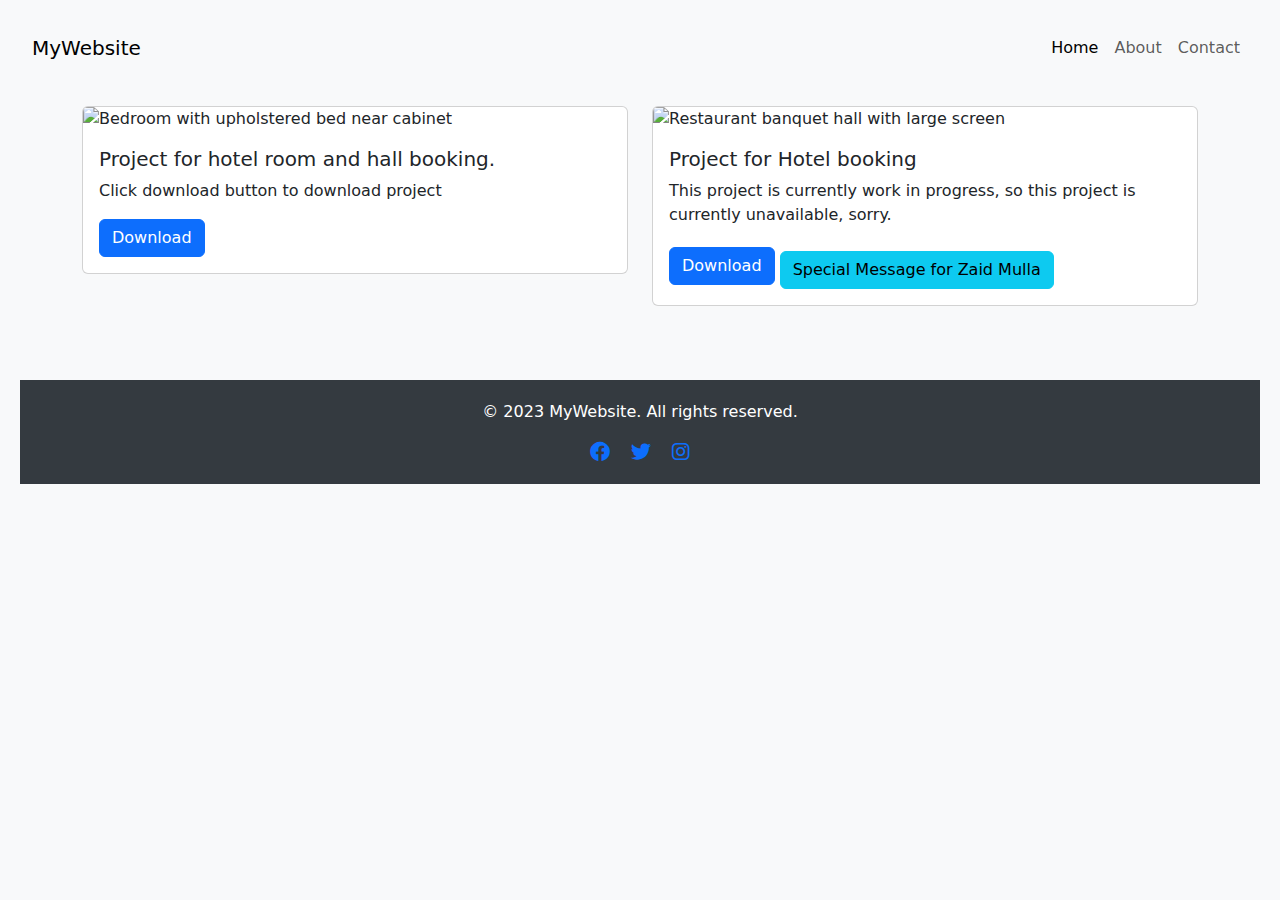
==== commit 17366eb7: "Update index.html" ====
--- a/index.html
+++ b/index.html
@@ -84,8 +84,8 @@
                         <h5 class="card-title">Project for Hotel booking</h5>
                         <p class="card-text">This project is currently work in progress, so this project is currently unavailable, sorry.</p>
                         <!-- Updated Button with Link -->
-                        <a href="https://github.com/AadilDiwan107/mulla-booking.git" target="_blank" class="btn btn-success">Visit Repository</a>
-                        <button class="btn btn-info mt-2" data-bs-toggle="modal" data-bs-target="#videoModal">Message for Special Zaid Mulla</button>
+                        <a href="https://aadildiwan107.github.io/Cafe/" target="_blank" class="btn btn-primary">Download</a>
+                        <button class="btn btn-info mt-2" data-bs-toggle="modal" data-bs-target="#videoModal">Special Message for Zaid Mulla</button>
                     </div>
                 </div>
             </div>
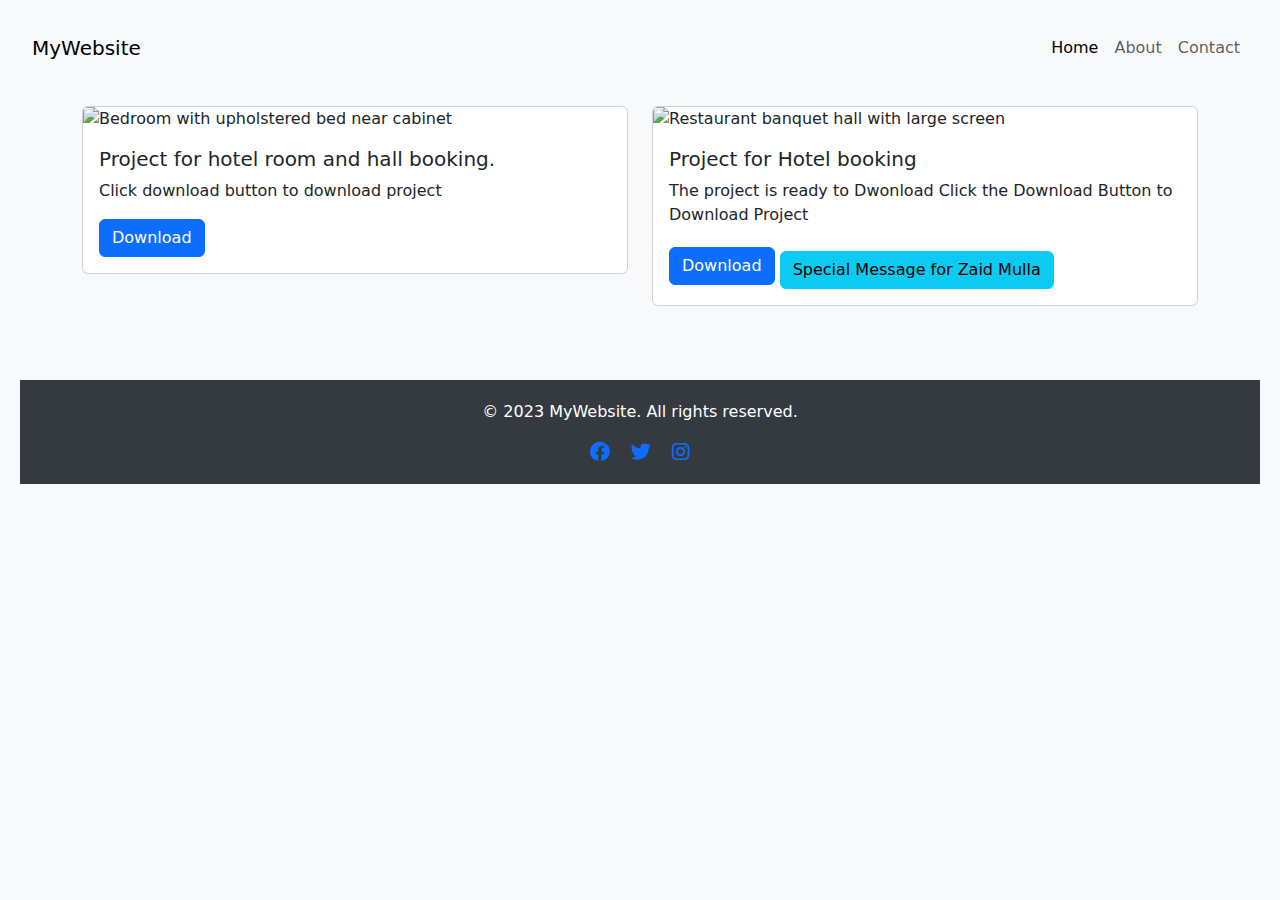
==== commit dcda388f: "Update index.html" ====
--- a/index.html
+++ b/index.html
@@ -82,7 +82,7 @@
                          alt="Restaurant banquet hall with large screen">
                     <div class="card-body">
                         <h5 class="card-title">Project for Hotel booking</h5>
-                        <p class="card-text">This project is currently work in progress, so this project is currently unavailable, sorry.</p>
+                        <p class="card-text">The project is ready to Dwonload Click the Download Button to Download Project</p>
                         <!-- Updated Button with Link -->
                         <a href="https://aadildiwan107.github.io/Cafe/" target="_blank" class="btn btn-primary">Download</a>
                         <button class="btn btn-info mt-2" data-bs-toggle="modal" data-bs-target="#videoModal">Special Message for Zaid Mulla</button>
